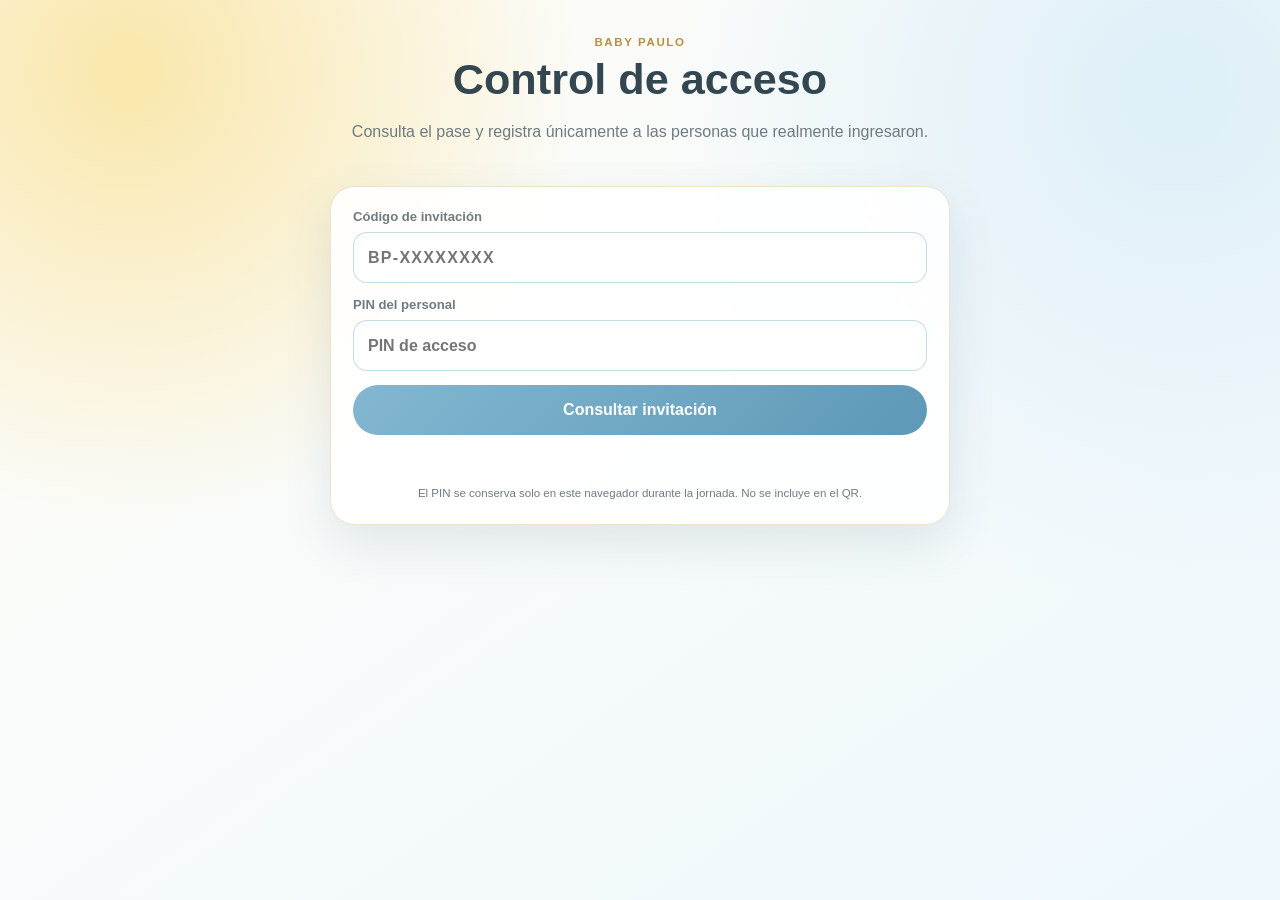
==== apps-script/Scanner.html @ 9bde1928 "Crear versión inicial con control de acceso QR" ====
<!doctype html>
<html lang="es">
<head>
  <base target="_top">
  <meta charset="utf-8">
  <meta name="viewport" content="width=device-width, initial-scale=1">
  <style>
    :root {
      --blue: #dceef8;
      --blue-deep: #6ea7c3;
      --yellow: #f9e5a6;
      --gold: #b7903f;
      --ink: #344750;
      --muted: #6f7b81;
      --danger: #a64d4d;
      --success: #367657;
      --card: rgba(255,255,255,.9);
    }
    * { box-sizing: border-box; }
    body {
      margin: 0;
      min-height: 100vh;
      padding: 18px;
      color: var(--ink);
      font-family: Arial, sans-serif;
      background:
        radial-gradient(circle at 10% 8%, rgba(249,229,166,.95), transparent 32%),
        radial-gradient(circle at 92% 10%, rgba(220,238,248,.95), transparent 36%),
        linear-gradient(145deg, #fffdf7, #eef8fd);
    }
    .shell { width: min(620px, 100%); margin: 0 auto; }
    .header { padding: 18px 4px 12px; text-align: center; }
    .eyebrow { margin: 0 0 7px; color: var(--gold); font-size: .72rem; font-weight: 800; letter-spacing: .14em; text-transform: uppercase; }
    h1 { margin: 0; font-size: clamp(1.75rem, 7vw, 2.7rem); }
    .subtitle { color: var(--muted); line-height: 1.5; }
    .card {
      margin: 14px 0;
      padding: 22px;
      border: 1px solid rgba(183,144,63,.25);
      border-radius: 24px;
      background: var(--card);
      box-shadow: 0 18px 48px rgba(58,83,95,.12);
      backdrop-filter: blur(12px);
    }
    label { display: grid; gap: 8px; margin-bottom: 14px; color: var(--muted); font-size: .82rem; font-weight: 700; }
    input {
      width: 100%;
      min-height: 51px;
      padding: 13px 14px;
      border: 1px solid rgba(110,167,195,.4);
      border-radius: 14px;
      color: var(--ink);
      background: #fff;
      font: inherit;
      font-size: 1rem;
      outline: none;
    }
    input:focus { border-color: var(--gold); box-shadow: 0 0 0 3px rgba(183,144,63,.13); }
    .code-input { text-transform: uppercase; letter-spacing: .08em; }
    .button-row { display: flex; flex-wrap: wrap; gap: 10px; }
    button {
      min-height: 50px;
      flex: 1;
      padding: 12px 18px;
      border: 0;
      border-radius: 999px;
      font: inherit;
      font-weight: 800;
      cursor: pointer;
    }
    button:disabled { cursor: wait; opacity: .6; }
    .primary { color: #fff; background: linear-gradient(135deg, #83b7d1, #5e98b7); }
    .secondary { color: #7b622c; border: 1px solid rgba(183,144,63,.28); background: #fffaf0; }
    .guest-name { margin: 0 0 18px; font-size: 1.8rem; text-align: center; }
    .stats { display: grid; grid-template-columns: 1fr 1fr; gap: 10px; }
    .stat { min-height: 105px; padding: 15px; display: flex; flex-direction: column; justify-content: center; border-radius: 17px; background: rgba(220,238,248,.48); }
    .stat span { color: var(--muted); font-size: .68rem; font-weight: 800; letter-spacing: .07em; text-transform: uppercase; }
    .stat strong { margin-top: 7px; color: #416b80; font-size: 1.25rem; }
    .status-pill { width: max-content; max-width: 100%; margin: 18px auto 0; padding: 10px 16px; border-radius: 999px; font-weight: 800; background: var(--blue); }
    .status-pill.complete { color: #8c3f3f; background: #ffe2e2; }
    .status-pill.partial { color: #755d26; background: #fff0bf; }
    .status-pill.available { color: #28654a; background: #daf2e6; }
    .checkin-box { margin-top: 20px; padding-top: 18px; border-top: 1px solid rgba(52,71,80,.1); }
    .message { min-height: 24px; margin: 12px 0 0; text-align: center; line-height: 1.5; }
    .message.error { color: var(--danger); }
    .message.success { color: var(--success); font-weight: 800; }
    .loading { opacity: .7; }
    [hidden] { display: none !important; }
    .privacy { margin: 14px 0 0; color: var(--muted); font-size: .72rem; line-height: 1.5; text-align: center; }
    @media (max-width: 420px) {
      body { padding: 10px; }
      .card { padding: 18px; border-radius: 20px; }
      .stats { grid-template-columns: 1fr; }
      .stat { min-height: 86px; }
    }
  </style>
</head>
<body>
  <main class="shell">
    <header class="header">
      <p class="eyebrow">Baby Paulo</p>
      <h1>Control de acceso</h1>
      <p class="subtitle">Consulta el pase y registra únicamente a las personas que realmente ingresaron.</p>
    </header>

    <section class="card" id="accessFormCard">
      <label>
        Código de invitación
        <input class="code-input" id="codeInput" type="text" autocomplete="off" placeholder="BP-XXXXXXXX">
      </label>
      <label>
        PIN del personal
        <input id="pinInput" type="password" inputmode="numeric" autocomplete="current-password" placeholder="PIN de acceso">
      </label>
      <div class="button-row">
        <button class="primary" id="consultButton" type="button">Consultar invitación</button>
      </div>
      <p class="message" id="queryMessage" role="status" aria-live="polite"></p>
      <p class="privacy">El PIN se conserva solo en este navegador durante la jornada. No se incluye en el QR.</p>
    </section>

    <section class="card" id="guestCard" hidden>
      <p class="eyebrow">Invitación encontrada</p>
      <h2 class="guest-name" id="guestName">—</h2>

      <div class="stats">
        <article class="stat"><span>Cupo autorizado</span><strong id="capacity">0</strong></article>
        <article class="stat"><span>Personas ingresadas</span><strong id="entered">0</strong></article>
        <article class="stat"><span>Cupo restante</span><strong id="remaining">0</strong></article>
        <article class="stat"><span>Confirmación</span><strong id="confirmation">Pendiente</strong></article>
      </div>

      <div class="status-pill" id="statusPill">Disponible</div>

      <div class="checkin-box" id="checkinBox">
        <label>
          ¿Cuántas personas llegan en este momento?
          <input id="peopleInput" type="number" inputmode="numeric" min="1" step="1" value="1">
        </label>
        <div class="button-row">
          <button class="primary" id="checkinButton" type="button">Registrar ingreso</button>
          <button class="secondary" id="otherButton" type="button">Consultar otro</button>
        </div>
        <p class="message" id="checkinMessage" role="status" aria-live="polite"></p>
      </div>
    </section>
  </main>

  <script>
    "use strict";

    const INITIAL_CODE = <?!= JSON.stringify(initialCode || "") ?>;
    const $ = (selector) => document.querySelector(selector);
    let activeGuest = null;

    function normalizeCode(value) {
      return String(value || "")
        .trim()
        .toUpperCase()
        .replace(/[^A-Z0-9-]/g, "")
        .slice(0, 24);
    }

    function setBusy(button, busy, label) {
      button.disabled = busy;
      button.textContent = busy ? "Procesando…" : label;
    }

    function showMessage(element, message, type) {
      element.textContent = message || "";
      element.className = `message${type ? ` ${type}` : ""}`;
    }

    function classifyStatus(status) {
      const normalized = String(status || "").toLowerCase();
      if (normalized.includes("utilizado") || normalized.includes("no asistir")) return "complete";
      if (normalized.includes("parcial")) return "partial";
      return "available";
    }

    function renderGuest(response) {
      const guest = response && response.guest;
      if (!response || !response.ok || !guest) {
        showMessage($("#queryMessage"), response?.message || "No fue posible consultar la invitación.", "error");
        return;
      }

      activeGuest = guest;
      $("#guestName").textContent = guest.invitado;
      $("#capacity").textContent = guest.cupoAsignado;
      $("#entered").textContent = guest.ingresaron;
      $("#remaining").textContent = guest.cupoRestante;
      $("#confirmation").textContent = guest.confirmacion;

      const statusPill = $("#statusPill");
      statusPill.textContent = guest.estado;
      statusPill.className = `status-pill ${classifyStatus(guest.estado)}`;

      const peopleInput = $("#peopleInput");
      peopleInput.max = Math.max(guest.cupoRestante, 1);
      peopleInput.value = guest.cupoRestante > 0 ? "1" : "0";
      peopleInput.disabled = guest.cupoRestante <= 0;
      $("#checkinButton").disabled = guest.cupoRestante <= 0;

      $("#guestCard").hidden = false;
      showMessage($("#queryMessage"), "Invitación consultada correctamente.", "success");
      showMessage($("#checkinMessage"), guest.cupoRestante <= 0 ? "El cupo ya fue utilizado por completo." : "", guest.cupoRestante <= 0 ? "error" : "");
      window.scrollTo({ top: document.body.scrollHeight, behavior: "smooth" });
    }

    function handleFailure(error, target, button, label) {
      showMessage(target, error?.message || "Ocurrió un error inesperado.", "error");
      setBusy(button, false, label);
    }

    function consultGuest() {
      const button = $("#consultButton");
      const code = normalizeCode($("#codeInput").value);
      const pin = $("#pinInput").value;

      if (!code || !pin) {
        showMessage($("#queryMessage"), "Escribe el código y el PIN del personal.", "error");
        return;
      }

      sessionStorage.setItem("babyPauloStaffPin", pin);
      $("#codeInput").value = code;
      setBusy(button, true, "Consultar invitación");
      showMessage($("#queryMessage"), "Consultando…", "");

      google.script.run
        .withSuccessHandler((response) => {
          setBusy(button, false, "Consultar invitación");
          renderGuest(response);
        })
        .withFailureHandler((error) => handleFailure(error, $("#queryMessage"), button, "Consultar invitación"))
        .getGuestForScanner(code, pin);
    }

    function registerEntry() {
      if (!activeGuest) return;

      const button = $("#checkinButton");
      const count = Number.parseInt($("#peopleInput").value, 10);
      const pin = $("#pinInput").value;

      if (!Number.isFinite(count) || count < 1) {
        showMessage($("#checkinMessage"), "Indica una cantidad válida.", "error");
        return;
      }
      if (count > activeGuest.cupoRestante) {
        showMessage($("#checkinMessage"), `Solo quedan ${activeGuest.cupoRestante} lugar(es).`, "error");
        return;
      }

      setBusy(button, true, "Registrar ingreso");
      showMessage($("#checkinMessage"), "Registrando acceso…", "");

      google.script.run
        .withSuccessHandler((response) => {
          setBusy(button, false, "Registrar ingreso");
          renderGuest(response);
          showMessage($("#checkinMessage"), response.message, "success");
        })
        .withFailureHandler((error) => handleFailure(error, $("#checkinMessage"), button, "Registrar ingreso"))
        .registerCheckIn(activeGuest.codigo, count, pin);
    }

    function resetGuest() {
      activeGuest = null;
      $("#guestCard").hidden = true;
      $("#codeInput").value = "";
      $("#codeInput").focus();
      showMessage($("#queryMessage"), "", "");
    }

    $("#consultButton").addEventListener("click", consultGuest);
    $("#checkinButton").addEventListener("click", registerEntry);
    $("#otherButton").addEventListener("click", resetGuest);
    $("#codeInput").addEventListener("keydown", (event) => {
      if (event.key === "Enter") consultGuest();
    });
    $("#pinInput").addEventListener("keydown", (event) => {
      if (event.key === "Enter") consultGuest();
    });

    $("#codeInput").value = INITIAL_CODE;
    $("#pinInput").value = sessionStorage.getItem("babyPauloStaffPin") || "";
    if (INITIAL_CODE && $("#pinInput").value) consultGuest();
  </script>
</body>
</html>
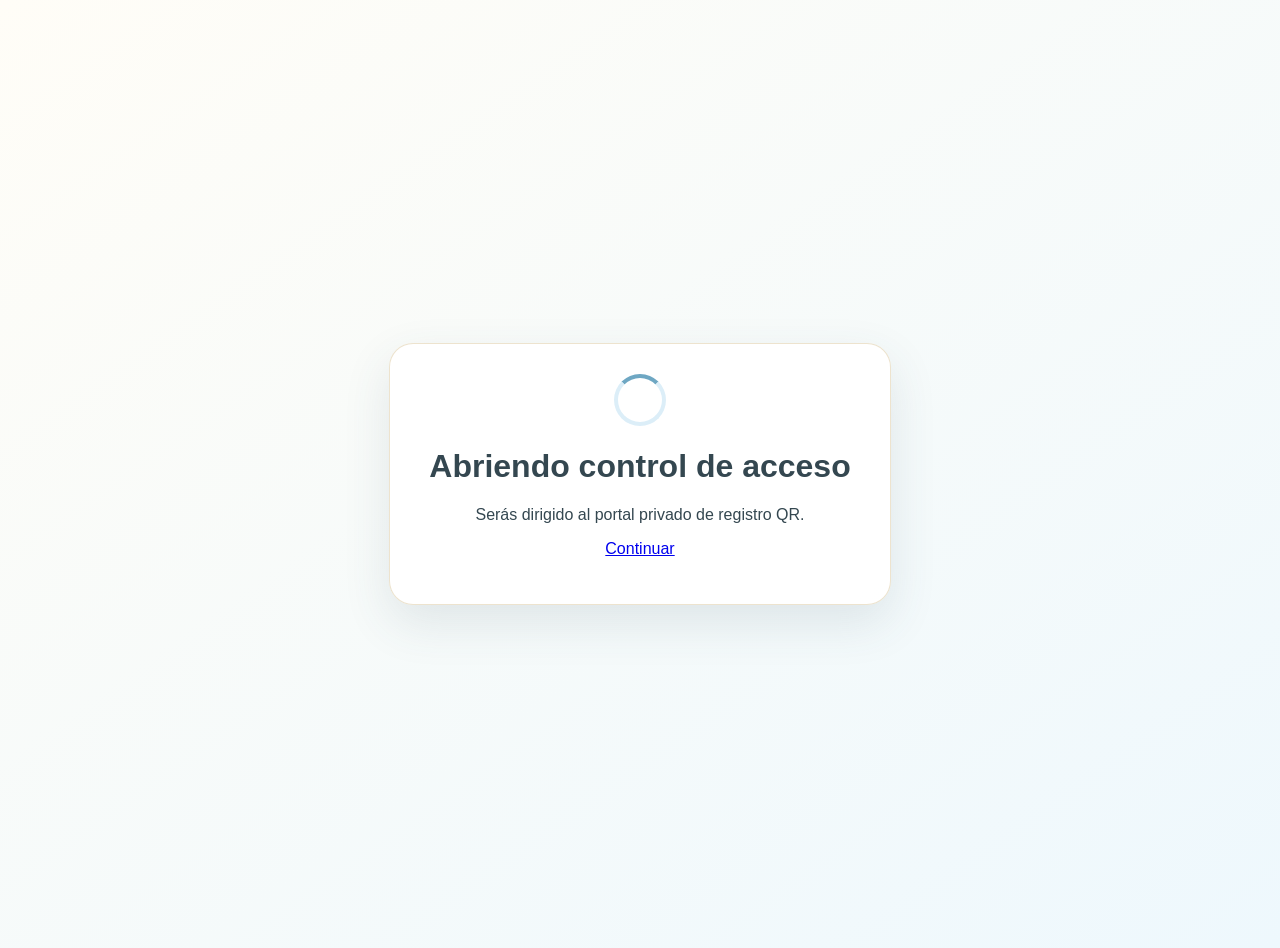
==== commit 5d7a4fe7: "Mejora control QR y agrega botones de Google Maps y Apple Maps" ====
--- a/apps-script/Scanner.html
+++ b/apps-script/Scanner.html
@@ -4,289 +4,53 @@
   <base target="_top">
   <meta charset="utf-8">
   <meta name="viewport" content="width=device-width, initial-scale=1">
+  <meta name="robots" content="noindex,nofollow">
+  <title>Abriendo control de acceso…</title>
   <style>
-    :root {
-      --blue: #dceef8;
-      --blue-deep: #6ea7c3;
-      --yellow: #f9e5a6;
-      --gold: #b7903f;
-      --ink: #344750;
-      --muted: #6f7b81;
-      --danger: #a64d4d;
-      --success: #367657;
-      --card: rgba(255,255,255,.9);
+    body {
+      min-height: 100vh;
+      margin: 0;
+      display: grid;
+      place-items: center;
+      padding: 24px;
+      color: #344750;
+      font-family: Arial, sans-serif;
+      text-align: center;
+      background: linear-gradient(145deg, #fffdf7, #eef8fd);
     }
-    * { box-sizing: border-box; }
-    body {
-      margin: 0;
-      min-height: 100vh;
-      padding: 18px;
-      color: var(--ink);
-      font-family: Arial, sans-serif;
-      background:
-        radial-gradient(circle at 10% 8%, rgba(249,229,166,.95), transparent 32%),
-        radial-gradient(circle at 92% 10%, rgba(220,238,248,.95), transparent 36%),
-        linear-gradient(145deg, #fffdf7, #eef8fd);
-    }
-    .shell { width: min(620px, 100%); margin: 0 auto; }
-    .header { padding: 18px 4px 12px; text-align: center; }
-    .eyebrow { margin: 0 0 7px; color: var(--gold); font-size: .72rem; font-weight: 800; letter-spacing: .14em; text-transform: uppercase; }
-    h1 { margin: 0; font-size: clamp(1.75rem, 7vw, 2.7rem); }
-    .subtitle { color: var(--muted); line-height: 1.5; }
     .card {
-      margin: 14px 0;
-      padding: 22px;
+      width: min(440px, 100%);
+      padding: 30px;
       border: 1px solid rgba(183,144,63,.25);
       border-radius: 24px;
-      background: var(--card);
+      background: rgba(255,255,255,.92);
       box-shadow: 0 18px 48px rgba(58,83,95,.12);
-      backdrop-filter: blur(12px);
     }
-    label { display: grid; gap: 8px; margin-bottom: 14px; color: var(--muted); font-size: .82rem; font-weight: 700; }
-    input {
-      width: 100%;
-      min-height: 51px;
-      padding: 13px 14px;
-      border: 1px solid rgba(110,167,195,.4);
-      border-radius: 14px;
-      color: var(--ink);
-      background: #fff;
-      font: inherit;
-      font-size: 1rem;
-      outline: none;
+    .loader {
+      width: 44px;
+      height: 44px;
+      margin: 0 auto 18px;
+      border: 4px solid #dceef8;
+      border-top-color: #6ea7c3;
+      border-radius: 50%;
+      animation: spin .8s linear infinite;
     }
-    input:focus { border-color: var(--gold); box-shadow: 0 0 0 3px rgba(183,144,63,.13); }
-    .code-input { text-transform: uppercase; letter-spacing: .08em; }
-    .button-row { display: flex; flex-wrap: wrap; gap: 10px; }
-    button {
-      min-height: 50px;
-      flex: 1;
-      padding: 12px 18px;
-      border: 0;
-      border-radius: 999px;
-      font: inherit;
-      font-weight: 800;
-      cursor: pointer;
-    }
-    button:disabled { cursor: wait; opacity: .6; }
-    .primary { color: #fff; background: linear-gradient(135deg, #83b7d1, #5e98b7); }
-    .secondary { color: #7b622c; border: 1px solid rgba(183,144,63,.28); background: #fffaf0; }
-    .guest-name { margin: 0 0 18px; font-size: 1.8rem; text-align: center; }
-    .stats { display: grid; grid-template-columns: 1fr 1fr; gap: 10px; }
-    .stat { min-height: 105px; padding: 15px; display: flex; flex-direction: column; justify-content: center; border-radius: 17px; background: rgba(220,238,248,.48); }
-    .stat span { color: var(--muted); font-size: .68rem; font-weight: 800; letter-spacing: .07em; text-transform: uppercase; }
-    .stat strong { margin-top: 7px; color: #416b80; font-size: 1.25rem; }
-    .status-pill { width: max-content; max-width: 100%; margin: 18px auto 0; padding: 10px 16px; border-radius: 999px; font-weight: 800; background: var(--blue); }
-    .status-pill.complete { color: #8c3f3f; background: #ffe2e2; }
-    .status-pill.partial { color: #755d26; background: #fff0bf; }
-    .status-pill.available { color: #28654a; background: #daf2e6; }
-    .checkin-box { margin-top: 20px; padding-top: 18px; border-top: 1px solid rgba(52,71,80,.1); }
-    .message { min-height: 24px; margin: 12px 0 0; text-align: center; line-height: 1.5; }
-    .message.error { color: var(--danger); }
-    .message.success { color: var(--success); font-weight: 800; }
-    .loading { opacity: .7; }
-    [hidden] { display: none !important; }
-    .privacy { margin: 14px 0 0; color: var(--muted); font-size: .72rem; line-height: 1.5; text-align: center; }
-    @media (max-width: 420px) {
-      body { padding: 10px; }
-      .card { padding: 18px; border-radius: 20px; }
-      .stats { grid-template-columns: 1fr; }
-      .stat { min-height: 86px; }
-    }
+    @keyframes spin { to { transform: rotate(360deg); } }
   </style>
 </head>
 <body>
-  <main class="shell">
-    <header class="header">
-      <p class="eyebrow">Baby Paulo</p>
-      <h1>Control de acceso</h1>
-      <p class="subtitle">Consulta el pase y registra únicamente a las personas que realmente ingresaron.</p>
-    </header>
-
-    <section class="card" id="accessFormCard">
-      <label>
-        Código de invitación
-        <input class="code-input" id="codeInput" type="text" autocomplete="off" placeholder="BP-XXXXXXXX">
-      </label>
-      <label>
-        PIN del personal
-        <input id="pinInput" type="password" inputmode="numeric" autocomplete="current-password" placeholder="PIN de acceso">
-      </label>
-      <div class="button-row">
-        <button class="primary" id="consultButton" type="button">Consultar invitación</button>
-      </div>
-      <p class="message" id="queryMessage" role="status" aria-live="polite"></p>
-      <p class="privacy">El PIN se conserva solo en este navegador durante la jornada. No se incluye en el QR.</p>
-    </section>
-
-    <section class="card" id="guestCard" hidden>
-      <p class="eyebrow">Invitación encontrada</p>
-      <h2 class="guest-name" id="guestName">—</h2>
-
-      <div class="stats">
-        <article class="stat"><span>Cupo autorizado</span><strong id="capacity">0</strong></article>
-        <article class="stat"><span>Personas ingresadas</span><strong id="entered">0</strong></article>
-        <article class="stat"><span>Cupo restante</span><strong id="remaining">0</strong></article>
-        <article class="stat"><span>Confirmación</span><strong id="confirmation">Pendiente</strong></article>
-      </div>
-
-      <div class="status-pill" id="statusPill">Disponible</div>
-
-      <div class="checkin-box" id="checkinBox">
-        <label>
-          ¿Cuántas personas llegan en este momento?
-          <input id="peopleInput" type="number" inputmode="numeric" min="1" step="1" value="1">
-        </label>
-        <div class="button-row">
-          <button class="primary" id="checkinButton" type="button">Registrar ingreso</button>
-          <button class="secondary" id="otherButton" type="button">Consultar otro</button>
-        </div>
-        <p class="message" id="checkinMessage" role="status" aria-live="polite"></p>
-      </div>
-    </section>
+  <main class="card">
+    <div class="loader" aria-hidden="true"></div>
+    <h1>Abriendo control de acceso</h1>
+    <p>Serás dirigido al portal privado de registro QR.</p>
+    <p><a id="manualLink" href="#">Continuar</a></p>
   </main>
-
   <script>
     "use strict";
-
-    const INITIAL_CODE = <?!= JSON.stringify(initialCode || "") ?>;
-    const $ = (selector) => document.querySelector(selector);
-    let activeGuest = null;
-
-    function normalizeCode(value) {
-      return String(value || "")
-        .trim()
-        .toUpperCase()
-        .replace(/[^A-Z0-9-]/g, "")
-        .slice(0, 24);
-    }
-
-    function setBusy(button, busy, label) {
-      button.disabled = busy;
-      button.textContent = busy ? "Procesando…" : label;
-    }
-
-    function showMessage(element, message, type) {
-      element.textContent = message || "";
-      element.className = `message${type ? ` ${type}` : ""}`;
-    }
-
-    function classifyStatus(status) {
-      const normalized = String(status || "").toLowerCase();
-      if (normalized.includes("utilizado") || normalized.includes("no asistir")) return "complete";
-      if (normalized.includes("parcial")) return "partial";
-      return "available";
-    }
-
-    function renderGuest(response) {
-      const guest = response && response.guest;
-      if (!response || !response.ok || !guest) {
-        showMessage($("#queryMessage"), response?.message || "No fue posible consultar la invitación.", "error");
-        return;
-      }
-
-      activeGuest = guest;
-      $("#guestName").textContent = guest.invitado;
-      $("#capacity").textContent = guest.cupoAsignado;
-      $("#entered").textContent = guest.ingresaron;
-      $("#remaining").textContent = guest.cupoRestante;
-      $("#confirmation").textContent = guest.confirmacion;
-
-      const statusPill = $("#statusPill");
-      statusPill.textContent = guest.estado;
-      statusPill.className = `status-pill ${classifyStatus(guest.estado)}`;
-
-      const peopleInput = $("#peopleInput");
-      peopleInput.max = Math.max(guest.cupoRestante, 1);
-      peopleInput.value = guest.cupoRestante > 0 ? "1" : "0";
-      peopleInput.disabled = guest.cupoRestante <= 0;
-      $("#checkinButton").disabled = guest.cupoRestante <= 0;
-
-      $("#guestCard").hidden = false;
-      showMessage($("#queryMessage"), "Invitación consultada correctamente.", "success");
-      showMessage($("#checkinMessage"), guest.cupoRestante <= 0 ? "El cupo ya fue utilizado por completo." : "", guest.cupoRestante <= 0 ? "error" : "");
-      window.scrollTo({ top: document.body.scrollHeight, behavior: "smooth" });
-    }
-
-    function handleFailure(error, target, button, label) {
-      showMessage(target, error?.message || "Ocurrió un error inesperado.", "error");
-      setBusy(button, false, label);
-    }
-
-    function consultGuest() {
-      const button = $("#consultButton");
-      const code = normalizeCode($("#codeInput").value);
-      const pin = $("#pinInput").value;
-
-      if (!code || !pin) {
-        showMessage($("#queryMessage"), "Escribe el código y el PIN del personal.", "error");
-        return;
-      }
-
-      sessionStorage.setItem("babyPauloStaffPin", pin);
-      $("#codeInput").value = code;
-      setBusy(button, true, "Consultar invitación");
-      showMessage($("#queryMessage"), "Consultando…", "");
-
-      google.script.run
-        .withSuccessHandler((response) => {
-          setBusy(button, false, "Consultar invitación");
-          renderGuest(response);
-        })
-        .withFailureHandler((error) => handleFailure(error, $("#queryMessage"), button, "Consultar invitación"))
-        .getGuestForScanner(code, pin);
-    }
-
-    function registerEntry() {
-      if (!activeGuest) return;
-
-      const button = $("#checkinButton");
-      const count = Number.parseInt($("#peopleInput").value, 10);
-      const pin = $("#pinInput").value;
-
-      if (!Number.isFinite(count) || count < 1) {
-        showMessage($("#checkinMessage"), "Indica una cantidad válida.", "error");
-        return;
-      }
-      if (count > activeGuest.cupoRestante) {
-        showMessage($("#checkinMessage"), `Solo quedan ${activeGuest.cupoRestante} lugar(es).`, "error");
-        return;
-      }
-
-      setBusy(button, true, "Registrar ingreso");
-      showMessage($("#checkinMessage"), "Registrando acceso…", "");
-
-      google.script.run
-        .withSuccessHandler((response) => {
-          setBusy(button, false, "Registrar ingreso");
-          renderGuest(response);
-          showMessage($("#checkinMessage"), response.message, "success");
-        })
-        .withFailureHandler((error) => handleFailure(error, $("#checkinMessage"), button, "Registrar ingreso"))
-        .registerCheckIn(activeGuest.codigo, count, pin);
-    }
-
-    function resetGuest() {
-      activeGuest = null;
-      $("#guestCard").hidden = true;
-      $("#codeInput").value = "";
-      $("#codeInput").focus();
-      showMessage($("#queryMessage"), "", "");
-    }
-
-    $("#consultButton").addEventListener("click", consultGuest);
-    $("#checkinButton").addEventListener("click", registerEntry);
-    $("#otherButton").addEventListener("click", resetGuest);
-    $("#codeInput").addEventListener("keydown", (event) => {
-      if (event.key === "Enter") consultGuest();
-    });
-    $("#pinInput").addEventListener("keydown", (event) => {
-      if (event.key === "Enter") consultGuest();
-    });
-
-    $("#codeInput").value = INITIAL_CODE;
-    $("#pinInput").value = sessionStorage.getItem("babyPauloStaffPin") || "";
-    if (INITIAL_CODE && $("#pinInput").value) consultGuest();
+    const TARGET_URL = <?!= JSON.stringify(scannerUrl || "") ?>;
+    const link = document.getElementById("manualLink");
+    link.href = TARGET_URL || "#";
+    if (TARGET_URL) window.location.replace(TARGET_URL);
   </script>
 </body>
 </html>
